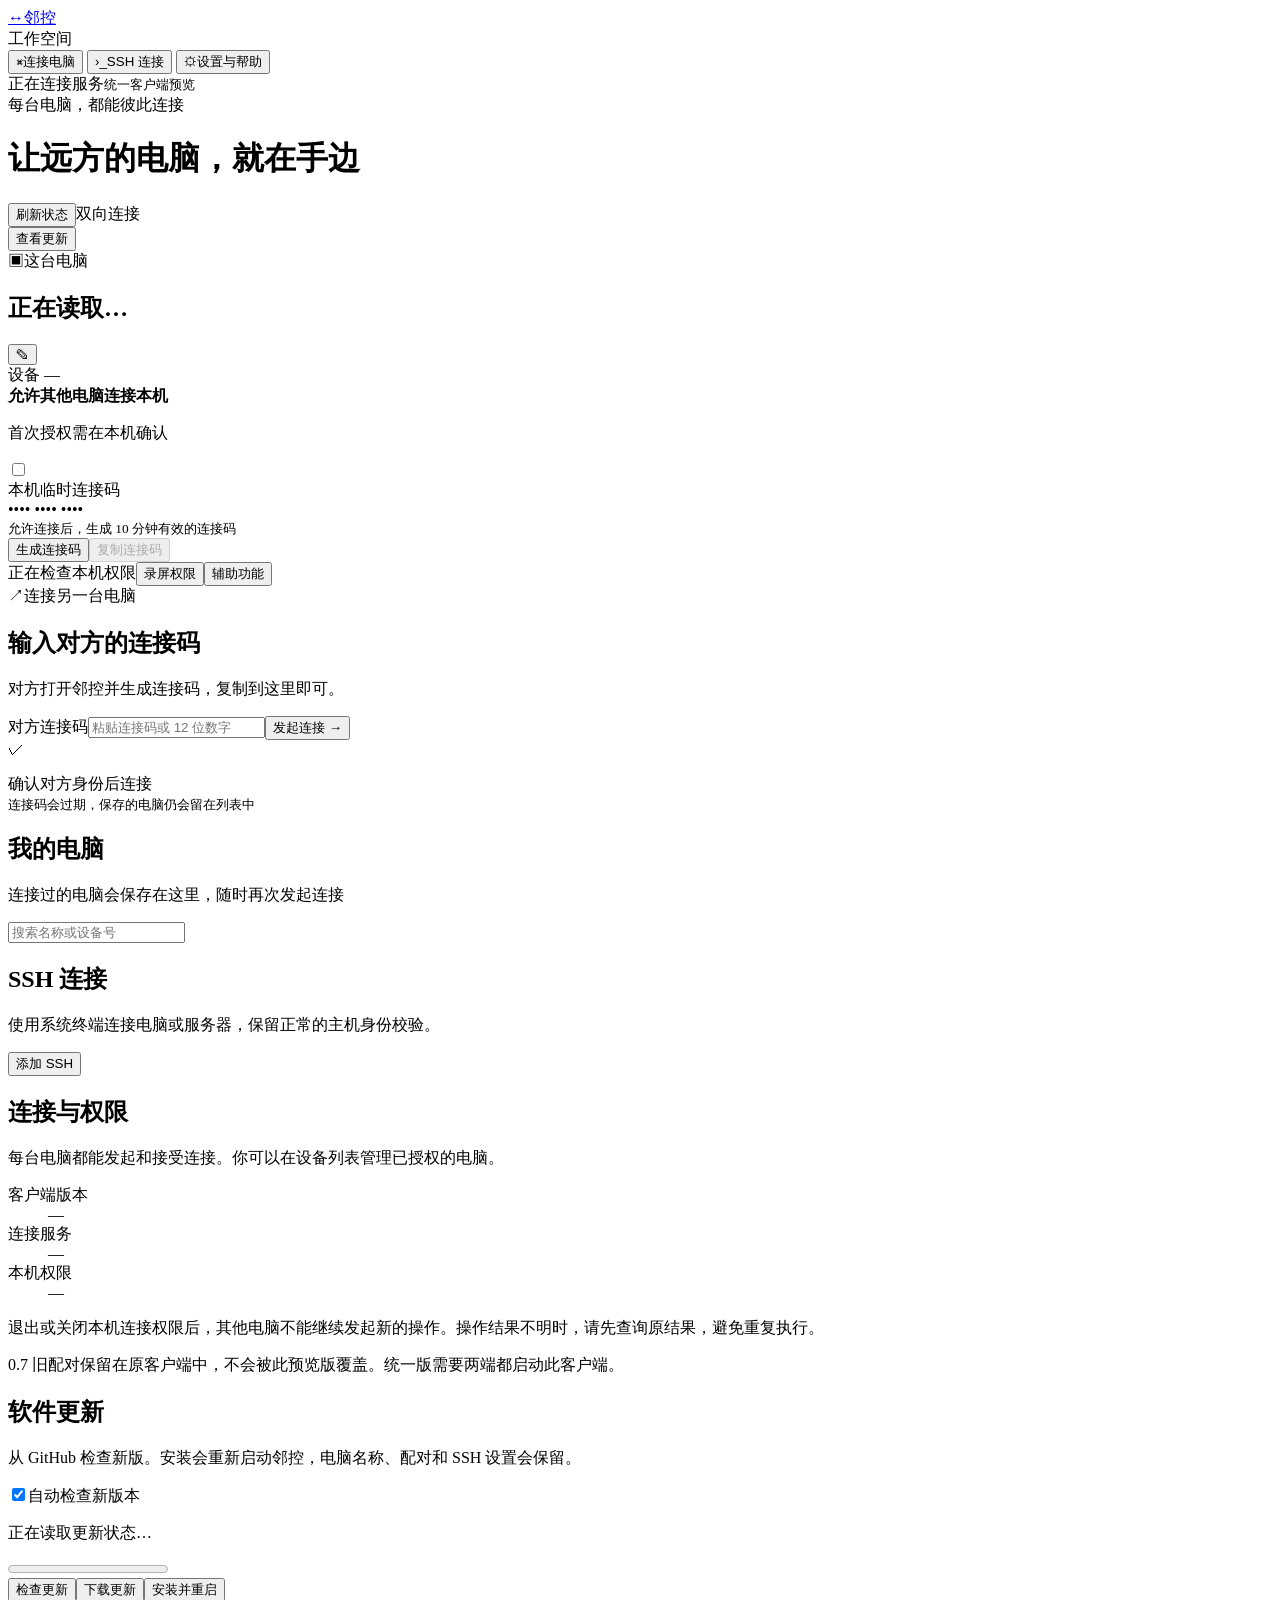
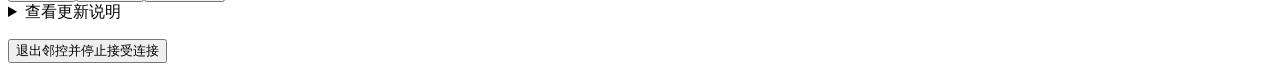
==== ui/index.html @ 4e40599b "Relaunch Linko reliably after updates and unify app naming" ====
<!doctype html>
<html lang="zh-CN">
<head><meta charset="utf-8"><meta name="viewport" content="width=device-width,initial-scale=1"><title>邻控</title><link rel="stylesheet" href="/style.css"></head>
<body>
<aside class="sidebar">
 <a class="brand" href="#"><span class="brandmark">↔</span><span>邻控</span></a>
 <div class="nav-label">工作空间</div>
 <button class="nav active" data-page="home"><span>⌘</span>连接电脑</button>
 <button class="nav" data-page="ssh"><span>›_</span>SSH 连接</button>
 <button class="nav" data-page="settings"><span>⚙</span>设置与帮助</button>
 <div class="sidebar-bottom"><span class="status-dot" id="service-dot"></span><span id="service-state">正在连接服务</span><small id="version">统一客户端预览</small></div>
</aside>
<main>
 <header><div><div class="eyebrow">每台电脑，都能彼此连接</div><h1 id="page-title">让远方的电脑，就在手边</h1></div><div class="header-actions"><button class="button secondary" id="refresh">刷新状态</button><span class="version-badge">双向连接</span></div></header>
 <div class="update-banner hidden" id="update-banner"><span id="update-banner-text"></span><button class="text-button" id="show-updates">查看更新</button></div>
 <div class="notice hidden" id="notice" role="status"></div>
 <section id="page-home" class="page">
  <div class="hero-grid">
   <article class="card local-card"><div class="card-label"><span class="computer-symbol">▣</span>这台电脑<span class="system" id="local-platform"></span></div>
    <div class="name-row"><h2 id="local-name">正在读取…</h2><button class="icon-button" id="rename" aria-label="编辑本机名称" title="编辑名称">✎</button></div>
    <div class="identity">设备 <span id="local-id">—</span></div>
    <div class="receive-row"><div><strong>允许其他电脑连接本机</strong><p>首次授权需在本机确认</p></div><label class="switch"><input type="checkbox" id="incoming"><span></span></label></div>
    <div class="code-area"><div><span class="small-label">本机临时连接码</span><div class="connection-code" id="own-code">•••• •••• ••••</div><small id="code-hint">允许连接后，生成 10 分钟有效的连接码</small></div><div class="code-actions"><button class="button secondary" id="generate">生成连接码</button><button class="text-button" id="copy-code" disabled>复制连接码</button></div></div>
    <div class="permission-strip" id="permission-strip"><span id="permission-text">正在检查本机权限</span><button class="text-button" id="screen-permission">录屏权限</button><button class="text-button" id="input-permission">辅助功能</button></div>
   </article>
   <article class="card connect-card"><div class="card-label"><span class="computer-symbol">↗</span>连接另一台电脑</div><h2>输入对方的连接码</h2><p class="muted">对方打开邻控并生成连接码，复制到这里即可。</p><form id="connect-form"><label class="sr-only" for="connect-code">对方连接码</label><input id="connect-code" class="large-input" autocomplete="off" spellcheck="false" placeholder="粘贴连接码或 12 位数字" maxlength="2048"><button class="button primary wide" id="connect-button">发起连接 <span>→</span></button></form><div class="connection-note"><span>✓</span><p>确认对方身份后连接<br><small>连接码会过期，保存的电脑仍会留在列表中</small></p></div></article>
  </div>
  <section class="devices-section"><div class="section-heading"><div><h2>我的电脑</h2><p>连接过的电脑会保存在这里，随时再次发起连接</p></div><input id="device-search" placeholder="搜索名称或设备号" aria-label="搜索电脑"></div><div id="devices" class="device-list"></div></section>
 </section>
 <section id="page-ssh" class="page hidden"><div class="section-heading"><div><h2>SSH 连接</h2><p>使用系统终端连接电脑或服务器，保留正常的主机身份校验。</p></div><button class="button primary" id="add-ssh">添加 SSH</button></div><div id="ssh-list" class="device-list"></div></section>
 <section id="page-settings" class="page hidden"><article class="card settings-card"><h2>连接与权限</h2><p>每台电脑都能发起和接受连接。你可以在设备列表管理已授权的电脑。</p><dl><dt>客户端版本</dt><dd id="settings-version">—</dd><dt>连接服务</dt><dd id="settings-network">—</dd><dt>本机权限</dt><dd id="settings-permissions">—</dd></dl><p class="muted">退出或关闭本机连接权限后，其他电脑不能继续发起新的操作。操作结果不明时，请先查询原结果，避免重复执行。</p><p class="muted">0.7 旧配对保留在原客户端中，不会被此预览版覆盖。统一版需要两端都启动此客户端。</p><div class="update-card"><h2>软件更新</h2><p class="muted">从 GitHub 检查新版。安装会重新启动邻控，电脑名称、配对和 SSH 设置会保留。</p><label class="update-option"><input type="checkbox" id="auto-update-check" checked>自动检查新版本</label><p id="update-state" role="status">正在读取更新状态…</p><progress id="update-progress" class="hidden" max="100" value="0"></progress><div class="row-actions"><button class="button secondary" id="check-updates">检查更新</button><button class="button primary hidden" id="download-update">下载更新</button><button class="button primary hidden" id="install-update">安装并重启</button></div><details id="update-notes-box" class="hidden"><summary>查看更新说明</summary><pre id="update-notes"></pre></details><p class="muted" id="update-last-result"></p></div><button class="button secondary" id="quit">退出邻控并停止接受连接</button></article></section>
</main>
<dialog id="rename-dialog"><form method="dialog"><h2>编辑这台电脑的名称</h2><p class="muted">使用你能认出的名字，方便其他电脑识别。</p><input id="new-name" maxlength="100" required><div class="dialog-actions"><button value="cancel" formnovalidate class="button secondary">取消</button><button value="save" class="button primary">保存</button></div></form></dialog>
<dialog id="ssh-dialog"><form method="dialog"><h2>添加 SSH 连接</h2><label>名称<input name="name" required maxlength="100" placeholder="例如：示例服务器"></label><label>主机<input name="host" required placeholder="IP、域名或 SSH 配置别名"></label><div class="field-row"><label>用户名<input name="user" placeholder="沿用系统配置"></label><label>端口<input name="port" type="number" min="1" max="65535" value="22"></label></div><div class="dialog-actions"><button value="cancel" formnovalidate class="button secondary">取消</button><button value="save" class="button primary">保存连接</button></div></form></dialog>
<dialog id="approval-dialog"><h2>有电脑希望连接你</h2><p><strong id="approval-name"></strong></p><p class="muted" id="approval-detail"></p><p id="approval-permission">请核对对方身份。</p><div class="dialog-actions"><button id="deny" class="button secondary">拒绝</button><button id="approve" class="button primary">允许本次连接</button></div></dialog>
<dialog id="remote-dialog" class="remote-dialog"><div class="remote-header"><div><strong id="remote-name">远程电脑</strong><small id="remote-state">等待画面</small></div><div><button class="button secondary" id="remote-mode">连续桌面</button><button class="button secondary" id="remote-refresh">取新画面</button><button class="button secondary" id="remote-recover">查询原结果</button><button class="icon-button" id="remote-close" aria-label="关闭远程桌面">×</button></div></div><div class="remote-canvas"><img tabindex="0" id="remote-image" alt="远程电脑画面" draggable="false"><div id="remote-placeholder">先取得画面，再进行操作</div></div><div class="remote-toolbar"><input id="remote-text" placeholder="输入要发送的文字" maxlength="2000" aria-label="远程输入文字"><button class="button primary" id="send-text">发送文字</button><button class="button secondary key" data-key="ENTER">Enter</button><button class="button secondary key" data-key="TAB">Tab</button><button class="button secondary key" data-key="ESC">Esc</button><button class="button secondary key" data-key="BACKSPACE">退格</button></div><p class="remote-help">连续桌面中，点击画面后可直接使用键鼠、拖拽和滚轮。切回本机或关闭窗口会释放按键。逐步操作保留逐次画面校验。</p></dialog>
<script src="/app.js"></script></body></html>
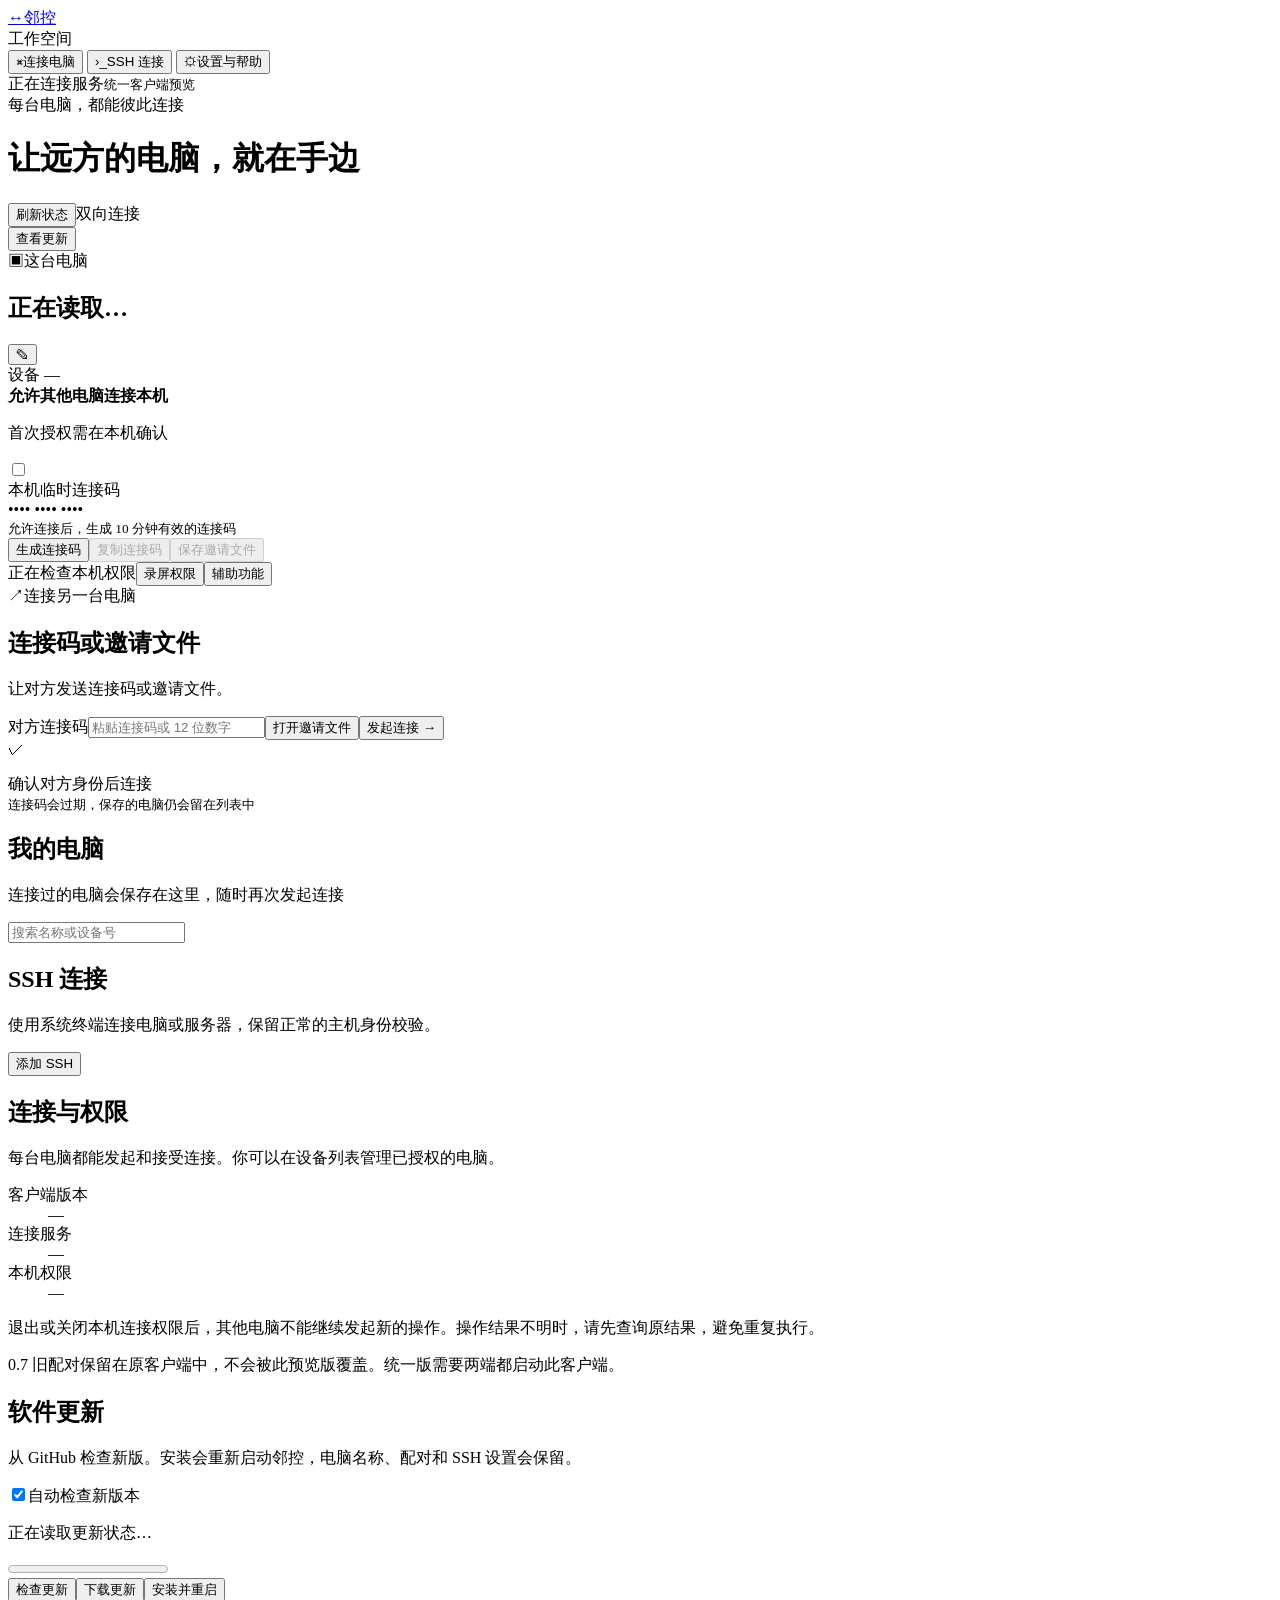
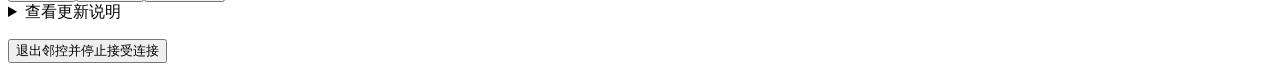
==== commit 1e820394: "Add portable invitations and Linux controller onboarding" ====
--- a/ui/index.html
+++ b/ui/index.html
@@ -19,11 +19,11 @@
    <article class="card local-card"><div class="card-label"><span class="computer-symbol">▣</span>这台电脑<span class="system" id="local-platform"></span></div>
     <div class="name-row"><h2 id="local-name">正在读取…</h2><button class="icon-button" id="rename" aria-label="编辑本机名称" title="编辑名称">✎</button></div>
     <div class="identity">设备 <span id="local-id">—</span></div>
-    <div class="receive-row"><div><strong>允许其他电脑连接本机</strong><p>首次授权需在本机确认</p></div><label class="switch"><input type="checkbox" id="incoming"><span></span></label></div>
-    <div class="code-area"><div><span class="small-label">本机临时连接码</span><div class="connection-code" id="own-code">•••• •••• ••••</div><small id="code-hint">允许连接后，生成 10 分钟有效的连接码</small></div><div class="code-actions"><button class="button secondary" id="generate">生成连接码</button><button class="text-button" id="copy-code" disabled>复制连接码</button></div></div>
+    <div class="receive-row" id="receive-row"><div><strong>允许其他电脑连接本机</strong><p>首次授权需在本机确认</p></div><label class="switch"><input type="checkbox" id="incoming"><span></span></label></div>
+    <div class="code-area" id="code-area"><div><span class="small-label">本机临时连接码</span><div class="connection-code" id="own-code">•••• •••• ••••</div><small id="code-hint">允许连接后，生成 10 分钟有效的连接码</small></div><div class="code-actions"><button class="button secondary" id="generate">生成连接码</button><button class="text-button" id="copy-code" disabled>复制连接码</button><button class="text-button" id="save-invite" disabled>保存邀请文件</button></div></div>
     <div class="permission-strip" id="permission-strip"><span id="permission-text">正在检查本机权限</span><button class="text-button" id="screen-permission">录屏权限</button><button class="text-button" id="input-permission">辅助功能</button></div>
    </article>
-   <article class="card connect-card"><div class="card-label"><span class="computer-symbol">↗</span>连接另一台电脑</div><h2>输入对方的连接码</h2><p class="muted">对方打开邻控并生成连接码，复制到这里即可。</p><form id="connect-form"><label class="sr-only" for="connect-code">对方连接码</label><input id="connect-code" class="large-input" autocomplete="off" spellcheck="false" placeholder="粘贴连接码或 12 位数字" maxlength="2048"><button class="button primary wide" id="connect-button">发起连接 <span>→</span></button></form><div class="connection-note"><span>✓</span><p>确认对方身份后连接<br><small>连接码会过期，保存的电脑仍会留在列表中</small></p></div></article>
+   <article class="card connect-card"><div class="card-label"><span class="computer-symbol">↗</span>连接另一台电脑</div><h2>连接码或邀请文件</h2><p class="muted">让对方发送连接码或邀请文件。</p><form id="connect-form"><label class="sr-only" for="connect-code">对方连接码</label><input id="connect-code" class="large-input" autocomplete="off" spellcheck="false" placeholder="粘贴连接码或 12 位数字" maxlength="2048"><button type="button" class="text-button" id="open-invite">打开邀请文件</button><input id="invite-file" type="file" accept=".linko" hidden><button class="button primary wide" id="connect-button">发起连接 <span>→</span></button></form><div class="connection-note"><span>✓</span><p>确认对方身份后连接<br><small>连接码会过期，保存的电脑仍会留在列表中</small></p></div></article>
   </div>
   <section class="devices-section"><div class="section-heading"><div><h2>我的电脑</h2><p>连接过的电脑会保存在这里，随时再次发起连接</p></div><input id="device-search" placeholder="搜索名称或设备号" aria-label="搜索电脑"></div><div id="devices" class="device-list"></div></section>
  </section>
@@ -32,6 +32,6 @@
 </main>
 <dialog id="rename-dialog"><form method="dialog"><h2>编辑这台电脑的名称</h2><p class="muted">使用你能认出的名字，方便其他电脑识别。</p><input id="new-name" maxlength="100" required><div class="dialog-actions"><button value="cancel" formnovalidate class="button secondary">取消</button><button value="save" class="button primary">保存</button></div></form></dialog>
 <dialog id="ssh-dialog"><form method="dialog"><h2>添加 SSH 连接</h2><label>名称<input name="name" required maxlength="100" placeholder="例如：示例服务器"></label><label>主机<input name="host" required placeholder="IP、域名或 SSH 配置别名"></label><div class="field-row"><label>用户名<input name="user" placeholder="沿用系统配置"></label><label>端口<input name="port" type="number" min="1" max="65535" value="22"></label></div><div class="dialog-actions"><button value="cancel" formnovalidate class="button secondary">取消</button><button value="save" class="button primary">保存连接</button></div></form></dialog>
-<dialog id="approval-dialog"><h2>有电脑希望连接你</h2><p><strong id="approval-name"></strong></p><p class="muted" id="approval-detail"></p><p id="approval-permission">请核对对方身份。</p><div class="dialog-actions"><button id="deny" class="button secondary">拒绝</button><button id="approve" class="button primary">允许本次连接</button></div></dialog>
+<dialog id="approval-dialog"><h2>有电脑希望连接你</h2><p><strong id="approval-name"></strong></p><p class="muted" id="approval-detail"></p><p id="approval-permission">请核对对方身份。</p><div class="dialog-actions"><button id="deny" class="button secondary">拒绝</button><button id="approve-persistent" class="button secondary hidden">长期授权</button><button id="approve" class="button primary">允许本次连接</button></div></dialog>
 <dialog id="remote-dialog" class="remote-dialog"><div class="remote-header"><div><strong id="remote-name">远程电脑</strong><small id="remote-state">等待画面</small></div><div><button class="button secondary" id="remote-mode">连续桌面</button><button class="button secondary" id="remote-refresh">取新画面</button><button class="button secondary" id="remote-recover">查询原结果</button><button class="icon-button" id="remote-close" aria-label="关闭远程桌面">×</button></div></div><div class="remote-canvas"><img tabindex="0" id="remote-image" alt="远程电脑画面" draggable="false"><div id="remote-placeholder">先取得画面，再进行操作</div></div><div class="remote-toolbar"><input id="remote-text" placeholder="输入要发送的文字" maxlength="2000" aria-label="远程输入文字"><button class="button primary" id="send-text">发送文字</button><button class="button secondary key" data-key="ENTER">Enter</button><button class="button secondary key" data-key="TAB">Tab</button><button class="button secondary key" data-key="ESC">Esc</button><button class="button secondary key" data-key="BACKSPACE">退格</button></div><p class="remote-help">连续桌面中，点击画面后可直接使用键鼠、拖拽和滚轮。切回本机或关闭窗口会释放按键。逐步操作保留逐次画面校验。</p></dialog>
 <script src="/app.js"></script></body></html>
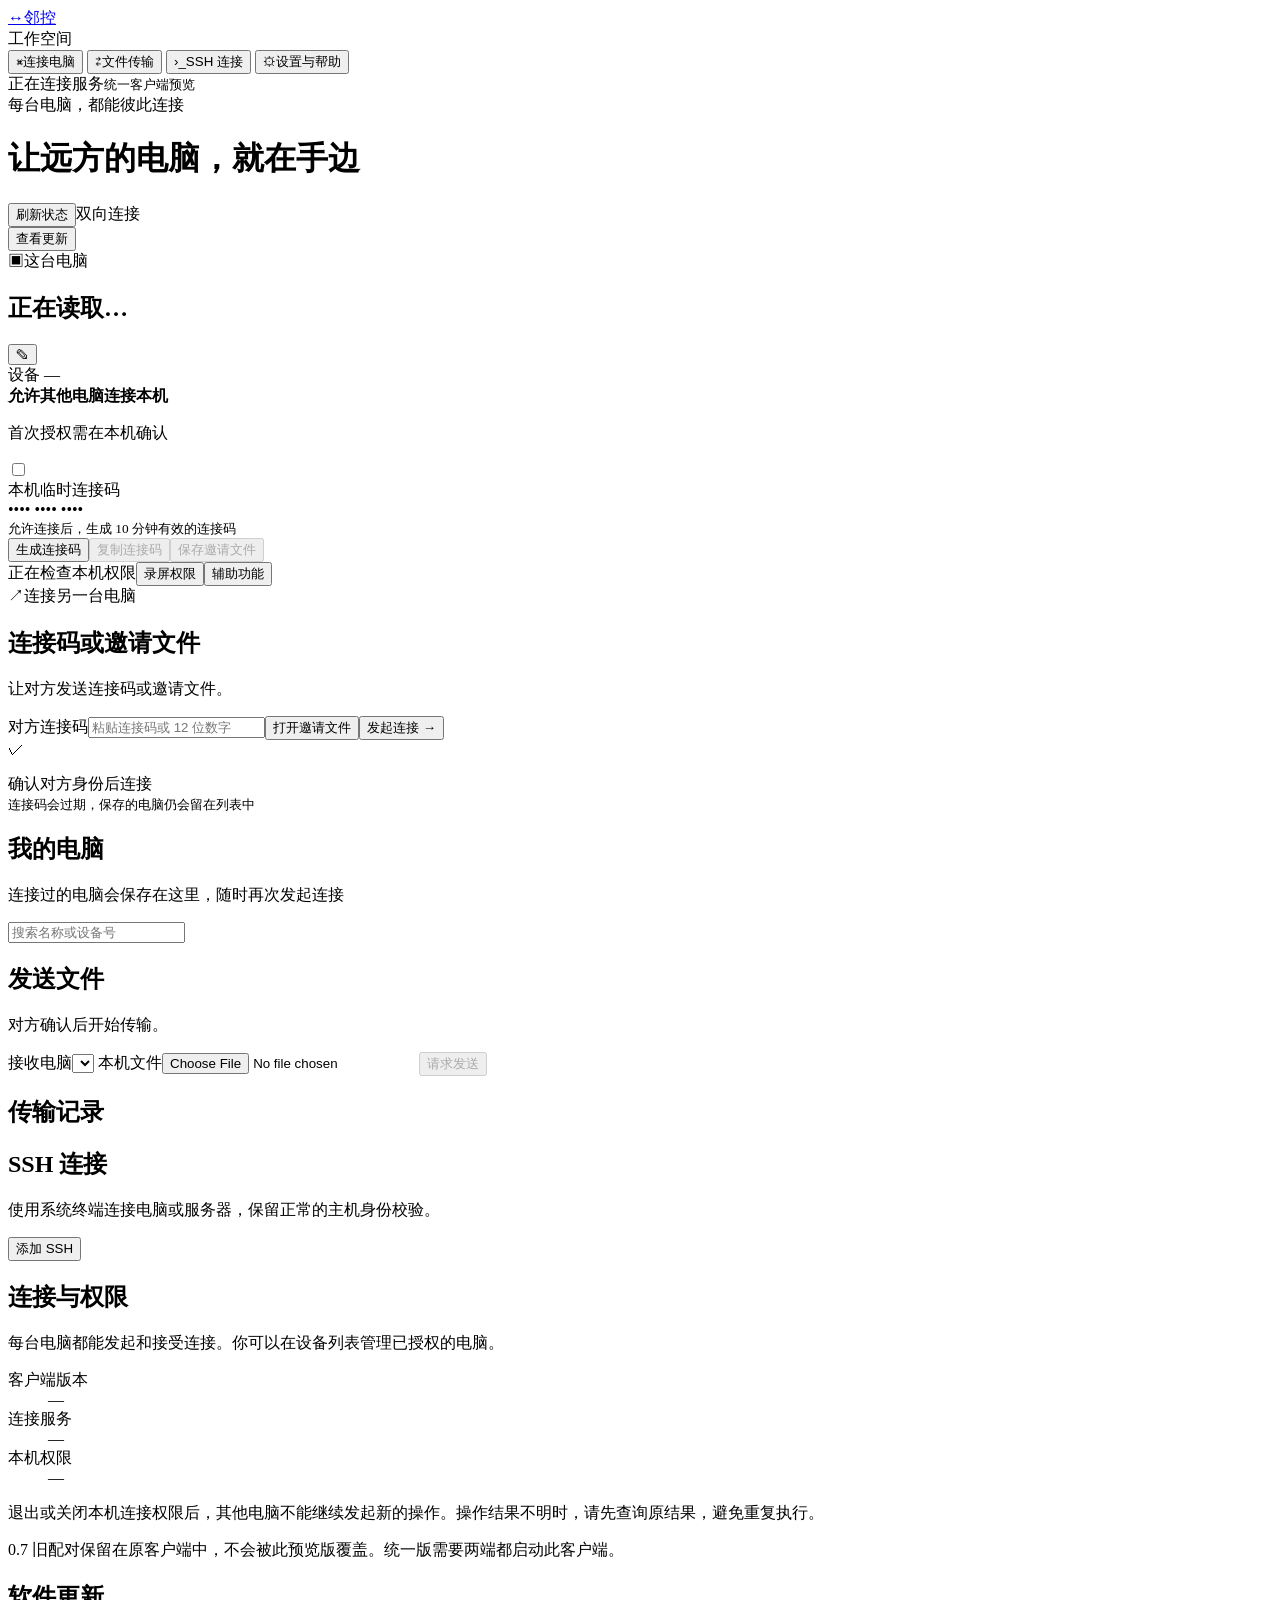
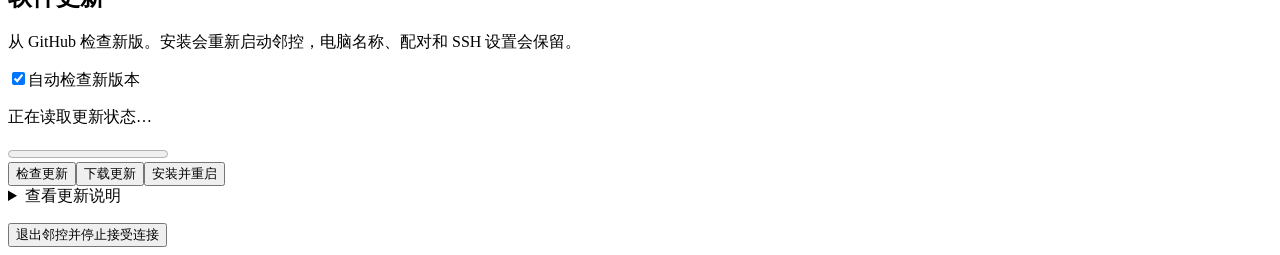
==== commit 31e12827: "Add consent-based file transfers between paired desktops" ====
--- a/ui/index.html
+++ b/ui/index.html
@@ -3,10 +3,11 @@
 <head><meta charset="utf-8"><meta name="viewport" content="width=device-width,initial-scale=1"><title>邻控</title><link rel="stylesheet" href="/style.css"></head>
 <body>
 <aside class="sidebar">
- <a class="brand" href="#"><span class="brandmark">↔</span><span>邻控</span></a>
+ <a class="brand" href="#"><span class="brandmark">↔</span><span id="app-name">邻控</span></a>
  <div class="nav-label">工作空间</div>
  <button class="nav active" data-page="home"><span>⌘</span>连接电脑</button>
- <button class="nav" data-page="ssh"><span>›_</span>SSH 连接</button>
+ <button class="nav" id="files-nav" data-page="files"><span>⇄</span>文件传输 <small id="files-unread" class="file-badge hidden"></small></button>
+ <button class="nav" id="ssh-nav" data-page="ssh"><span>›_</span>SSH 连接</button>
  <button class="nav" data-page="settings"><span>⚙</span>设置与帮助</button>
  <div class="sidebar-bottom"><span class="status-dot" id="service-dot"></span><span id="service-state">正在连接服务</span><small id="version">统一客户端预览</small></div>
 </aside>
@@ -27,11 +28,27 @@
   </div>
   <section class="devices-section"><div class="section-heading"><div><h2>我的电脑</h2><p>连接过的电脑会保存在这里，随时再次发起连接</p></div><input id="device-search" placeholder="搜索名称或设备号" aria-label="搜索电脑"></div><div id="devices" class="device-list"></div></section>
  </section>
+ <section id="page-files" class="page hidden">
+  <article class="card file-send">
+   <h2>发送文件</h2>
+   <p class="muted" id="file-help">对方确认后开始传输。</p>
+   <form id="file-form">
+    <label>接收电脑<select id="file-peer" required></select></label>
+    <label>本机文件<input type="file" id="file-input" required></label>
+    <button class="button primary" id="file-send" disabled>请求发送</button>
+   </form>
+   <p role="status" id="file-feedback" class="hidden"></p>
+  </article>
+  <section class="devices-section">
+   <div class="section-heading"><h2>传输记录</h2></div>
+   <div id="file-list" class="device-list"></div>
+  </section>
+ </section>
  <section id="page-ssh" class="page hidden"><div class="section-heading"><div><h2>SSH 连接</h2><p>使用系统终端连接电脑或服务器，保留正常的主机身份校验。</p></div><button class="button primary" id="add-ssh">添加 SSH</button></div><div id="ssh-list" class="device-list"></div></section>
  <section id="page-settings" class="page hidden"><article class="card settings-card"><h2>连接与权限</h2><p>每台电脑都能发起和接受连接。你可以在设备列表管理已授权的电脑。</p><dl><dt>客户端版本</dt><dd id="settings-version">—</dd><dt>连接服务</dt><dd id="settings-network">—</dd><dt>本机权限</dt><dd id="settings-permissions">—</dd></dl><p class="muted">退出或关闭本机连接权限后，其他电脑不能继续发起新的操作。操作结果不明时，请先查询原结果，避免重复执行。</p><p class="muted">0.7 旧配对保留在原客户端中，不会被此预览版覆盖。统一版需要两端都启动此客户端。</p><div class="update-card"><h2>软件更新</h2><p class="muted">从 GitHub 检查新版。安装会重新启动邻控，电脑名称、配对和 SSH 设置会保留。</p><label class="update-option"><input type="checkbox" id="auto-update-check" checked>自动检查新版本</label><p id="update-state" role="status">正在读取更新状态…</p><progress id="update-progress" class="hidden" max="100" value="0"></progress><div class="row-actions"><button class="button secondary" id="check-updates">检查更新</button><button class="button primary hidden" id="download-update">下载更新</button><button class="button primary hidden" id="install-update">安装并重启</button></div><details id="update-notes-box" class="hidden"><summary>查看更新说明</summary><pre id="update-notes"></pre></details><p class="muted" id="update-last-result"></p></div><button class="button secondary" id="quit">退出邻控并停止接受连接</button></article></section>
 </main>
 <dialog id="rename-dialog"><form method="dialog"><h2>编辑这台电脑的名称</h2><p class="muted">使用你能认出的名字，方便其他电脑识别。</p><input id="new-name" maxlength="100" required><div class="dialog-actions"><button value="cancel" formnovalidate class="button secondary">取消</button><button value="save" class="button primary">保存</button></div></form></dialog>
 <dialog id="ssh-dialog"><form method="dialog"><h2>添加 SSH 连接</h2><label>名称<input name="name" required maxlength="100" placeholder="例如：示例服务器"></label><label>主机<input name="host" required placeholder="IP、域名或 SSH 配置别名"></label><div class="field-row"><label>用户名<input name="user" placeholder="沿用系统配置"></label><label>端口<input name="port" type="number" min="1" max="65535" value="22"></label></div><div class="dialog-actions"><button value="cancel" formnovalidate class="button secondary">取消</button><button value="save" class="button primary">保存连接</button></div></form></dialog>
 <dialog id="approval-dialog"><h2>有电脑希望连接你</h2><p><strong id="approval-name"></strong></p><p class="muted" id="approval-detail"></p><p id="approval-permission">请核对对方身份。</p><div class="dialog-actions"><button id="deny" class="button secondary">拒绝</button><button id="approve-persistent" class="button secondary hidden">长期授权</button><button id="approve" class="button primary">允许本次连接</button></div></dialog>
-<dialog id="remote-dialog" class="remote-dialog"><div class="remote-header"><div><strong id="remote-name">远程电脑</strong><small id="remote-state">等待画面</small></div><div><button class="button secondary" id="remote-mode">连续桌面</button><button class="button secondary" id="remote-refresh">取新画面</button><button class="button secondary" id="remote-recover">查询原结果</button><button class="icon-button" id="remote-close" aria-label="关闭远程桌面">×</button></div></div><div class="remote-canvas"><img tabindex="0" id="remote-image" alt="远程电脑画面" draggable="false"><div id="remote-placeholder">先取得画面，再进行操作</div></div><div class="remote-toolbar"><input id="remote-text" placeholder="输入要发送的文字" maxlength="2000" aria-label="远程输入文字"><button class="button primary" id="send-text">发送文字</button><button class="button secondary key" data-key="ENTER">Enter</button><button class="button secondary key" data-key="TAB">Tab</button><button class="button secondary key" data-key="ESC">Esc</button><button class="button secondary key" data-key="BACKSPACE">退格</button></div><p class="remote-help">连续桌面中，点击画面后可直接使用键鼠、拖拽和滚轮。切回本机或关闭窗口会释放按键。逐步操作保留逐次画面校验。</p></dialog>
-<script src="/app.js"></script></body></html>
+<dialog id="remote-dialog" class="remote-dialog"><div class="remote-header"><div><strong id="remote-name">远程电脑</strong><small id="remote-state">等待画面</small></div><div><button class="button secondary" id="remote-mode">连续桌面</button><button class="button secondary" id="remote-refresh">取新画面</button><button class="button secondary" id="remote-recover">查询原结果</button><button class="icon-button" id="remote-close" aria-label="关闭远程桌面">×</button></div></div><div class="remote-canvas"><img tabindex="0" id="remote-image" alt="远程电脑画面" draggable="false"><canvas tabindex="0" id="remote-video" class="hidden" aria-label="远程电脑画面"></canvas><div id="remote-placeholder">先取得画面，再进行操作</div></div><div class="remote-toolbar"><input id="remote-text" placeholder="输入要发送的文字" maxlength="2000" aria-label="远程输入文字"><button class="button primary" id="send-text">发送文字</button><button class="button secondary key" data-key="ENTER">Enter</button><button class="button secondary key" data-key="TAB">Tab</button><button class="button secondary key" data-key="ESC">Esc</button><button class="button secondary key" data-key="BACKSPACE">退格</button></div><p class="remote-help">连续桌面中，点击画面后可直接使用键鼠、拖拽和滚轮。切回本机或关闭窗口会释放按键。逐步操作保留逐次画面校验。</p></dialog>
+<script src="/app.js"></script><script src="/files.js"></script></body></html>
